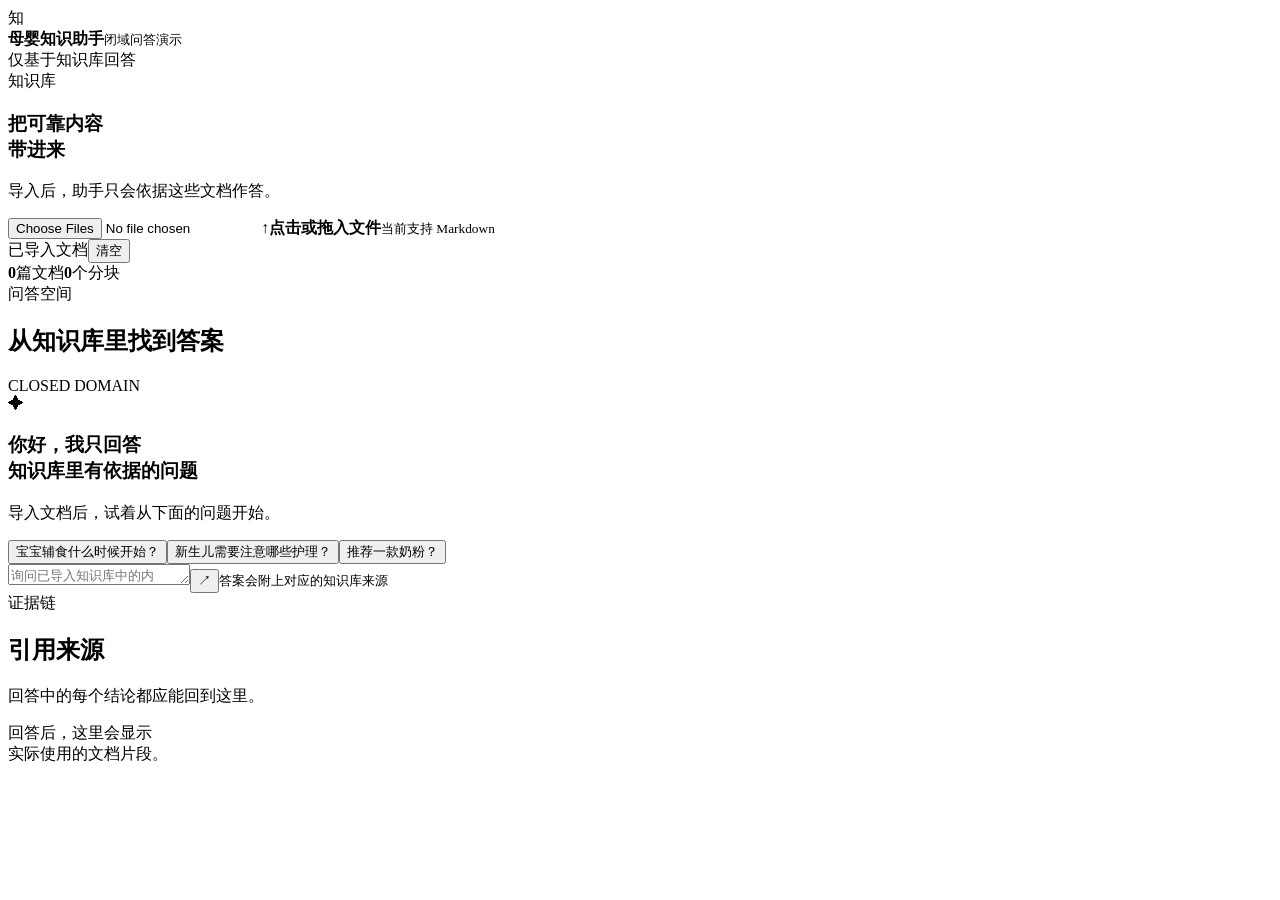
==== static/index.html @ c923e6c6 "feat: add closed-domain baby knowledge demo" ====
<!doctype html>
<html lang="zh-CN">
<head>
  <meta charset="utf-8"><meta name="viewport" content="width=device-width,initial-scale=1">
  <title>母婴知识助手</title><link rel="stylesheet" href="/styles.css">
</head>
<body>
  <header class="topbar"><div class="brand"><span class="brand-mark">知</span><div><strong>母婴知识助手</strong><small>闭域问答演示</small></div></div><div class="top-status"><span class="dot"></span>仅基于知识库回答</div></header>
  <main class="layout">
    <aside class="sidebar">
      <section class="panel import-panel"><div class="eyebrow">知识库</div><h1>把可靠内容<br>带进来</h1><p>导入后，助手只会依据这些文档作答。</p><label class="dropzone" id="dropzone"><input id="file-input" type="file" multiple accept=".md"><span class="upload-icon">↑</span><b>点击或拖入文件</b><small>当前支持 Markdown</small></label></section>
      <section class="docs-section"><div class="section-head"><span>已导入文档</span><button class="text-button" id="reset-btn">清空</button></div><div class="stats"><strong id="doc-count">0</strong><span>篇文档</span><i></i><strong id="chunk-count">0</strong><span>个分块</span></div><div id="doc-list" class="doc-list"></div></section>
    </aside>
    <section class="chat-shell"><div class="chat-head"><div><div class="eyebrow">问答空间</div><h2>从知识库里找到答案</h2></div><span class="mode-badge">CLOSED DOMAIN</span></div><div id="messages" class="messages"><div class="welcome"><div class="welcome-icon">✦</div><h3>你好，我只回答<br>知识库里有依据的问题</h3><p>导入文档后，试着从下面的问题开始。</p><div class="suggestions"><button>宝宝辅食什么时候开始？</button><button>新生儿需要注意哪些护理？</button><button>推荐一款奶粉？</button></div></div></div><form id="ask-form" class="composer"><textarea id="query" rows="1" placeholder="询问已导入知识库中的内容..." required></textarea><button class="send" aria-label="发送">↗</button><small>答案会附上对应的知识库来源</small></form></section>
    <aside class="evidence-panel"><div class="evidence-head"><div class="eyebrow">证据链</div><h2>引用来源</h2><p>回答中的每个结论都应能回到这里。</p></div><div id="citations" class="citations"><div class="empty-evidence">回答后，这里会显示<br>实际使用的文档片段。</div></div></aside>
  </main><div id="toast" class="toast"></div><script src="/app.js"></script>
</body></html>
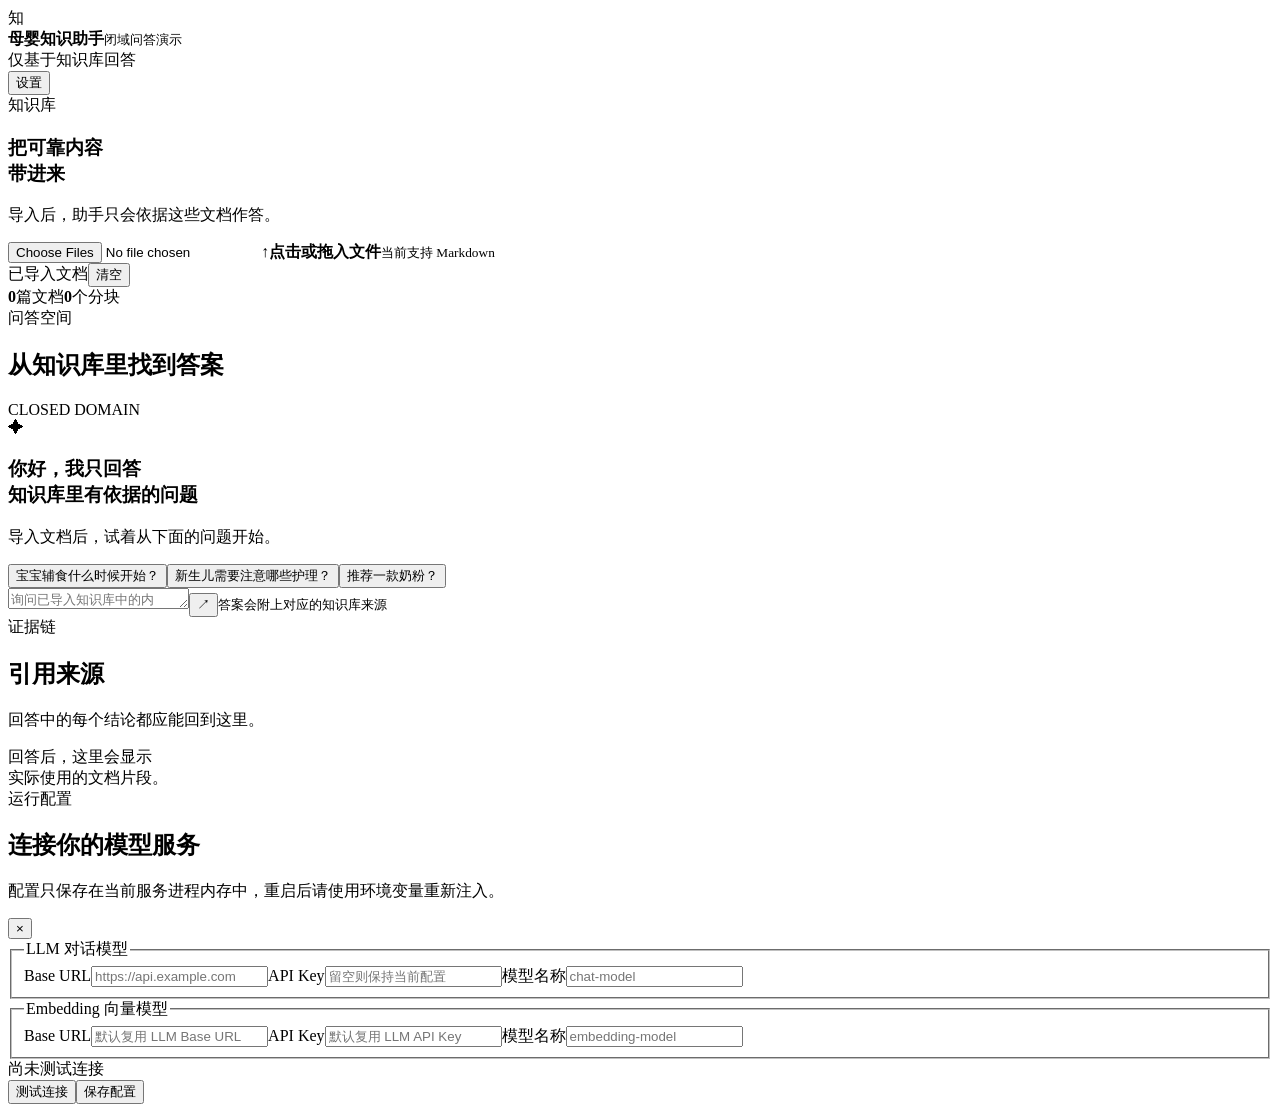
==== commit e8e3add5: "feat: add markdown rendering and model settings" ====
--- a/static/index.html
+++ b/static/index.html
@@ -5,7 +5,7 @@
   <title>母婴知识助手</title><link rel="stylesheet" href="/styles.css">
 </head>
 <body>
-  <header class="topbar"><div class="brand"><span class="brand-mark">知</span><div><strong>母婴知识助手</strong><small>闭域问答演示</small></div></div><div class="top-status"><span class="dot"></span>仅基于知识库回答</div></header>
+  <header class="topbar"><div class="brand"><span class="brand-mark">知</span><div><strong>母婴知识助手</strong><small>闭域问答演示</small></div></div><div class="top-actions"><div class="top-status"><span class="dot"></span>仅基于知识库回答</div><button class="settings-button" id="settings-open">设置</button></div></header>
   <main class="layout">
     <aside class="sidebar">
       <section class="panel import-panel"><div class="eyebrow">知识库</div><h1>把可靠内容<br>带进来</h1><p>导入后，助手只会依据这些文档作答。</p><label class="dropzone" id="dropzone"><input id="file-input" type="file" multiple accept=".md"><span class="upload-icon">↑</span><b>点击或拖入文件</b><small>当前支持 Markdown</small></label></section>
@@ -13,5 +13,6 @@
     </aside>
     <section class="chat-shell"><div class="chat-head"><div><div class="eyebrow">问答空间</div><h2>从知识库里找到答案</h2></div><span class="mode-badge">CLOSED DOMAIN</span></div><div id="messages" class="messages"><div class="welcome"><div class="welcome-icon">✦</div><h3>你好，我只回答<br>知识库里有依据的问题</h3><p>导入文档后，试着从下面的问题开始。</p><div class="suggestions"><button>宝宝辅食什么时候开始？</button><button>新生儿需要注意哪些护理？</button><button>推荐一款奶粉？</button></div></div></div><form id="ask-form" class="composer"><textarea id="query" rows="1" placeholder="询问已导入知识库中的内容..." required></textarea><button class="send" aria-label="发送">↗</button><small>答案会附上对应的知识库来源</small></form></section>
     <aside class="evidence-panel"><div class="evidence-head"><div class="eyebrow">证据链</div><h2>引用来源</h2><p>回答中的每个结论都应能回到这里。</p></div><div id="citations" class="citations"><div class="empty-evidence">回答后，这里会显示<br>实际使用的文档片段。</div></div></aside>
-  </main><div id="toast" class="toast"></div><script src="/app.js"></script>
+  </main>
+  <div class="settings-overlay" id="settings-overlay" aria-hidden="true"><section class="settings-page"><div class="settings-header"><div><div class="eyebrow">运行配置</div><h2>连接你的模型服务</h2><p>配置只保存在当前服务进程内存中，重启后请使用环境变量重新注入。</p></div><button class="close-button" id="settings-close" aria-label="关闭">×</button></div><form id="settings-form"><div class="settings-grid"><fieldset><legend>LLM 对话模型</legend><label>Base URL<input id="llm-base" placeholder="https://api.example.com"></label><label>API Key<input id="llm-key" type="password" placeholder="留空则保持当前配置"></label><label>模型名称<input id="llm-model" placeholder="chat-model"></label></fieldset><fieldset><legend>Embedding 向量模型</legend><label>Base URL<input id="embedding-base" placeholder="默认复用 LLM Base URL"></label><label>API Key<input id="embedding-key" type="password" placeholder="默认复用 LLM API Key"></label><label>模型名称<input id="embedding-model" placeholder="embedding-model"></label></fieldset></div><div class="settings-footer"><span id="config-status">尚未测试连接</span><div><button type="button" class="secondary-button" id="config-test">测试连接</button><button type="submit" class="primary-button">保存配置</button></div></div></form></section></div><div id="toast" class="toast"></div><script src="/app.js"></script>
 </body></html>
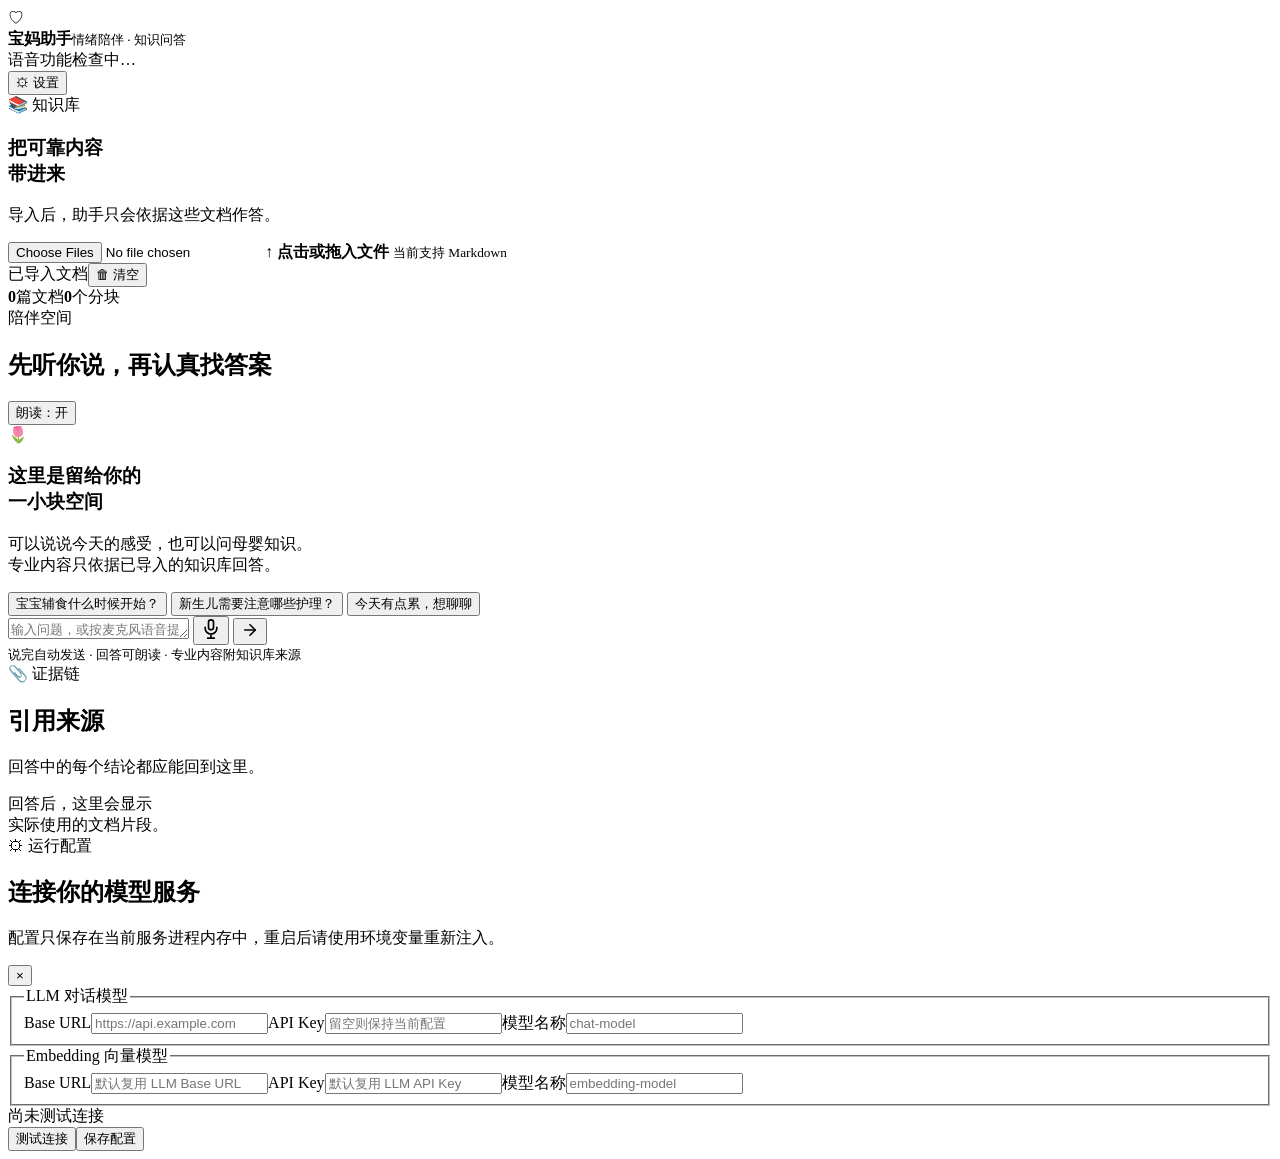
==== commit 89279304: "feat: add voice-enabled maternal companion" ====
--- a/static/index.html
+++ b/static/index.html
@@ -2,17 +2,87 @@
 <html lang="zh-CN">
 <head>
   <meta charset="utf-8"><meta name="viewport" content="width=device-width,initial-scale=1">
-  <title>母婴知识助手</title><link rel="stylesheet" href="/styles.css">
+  <title>宝妈助手 · 情绪陪伴</title><link rel="stylesheet" href="/styles.css">
 </head>
 <body>
-  <header class="topbar"><div class="brand"><span class="brand-mark">知</span><div><strong>母婴知识助手</strong><small>闭域问答演示</small></div></div><div class="top-actions"><div class="top-status"><span class="dot"></span>仅基于知识库回答</div><button class="settings-button" id="settings-open">设置</button></div></header>
+  <header class="topbar">
+    <div class="brand"><span class="brand-mark">♡</span><div><strong>宝妈助手</strong><small>情绪陪伴 · 知识问答</small></div></div>
+    <div class="top-actions">
+      <div class="top-status" id="speech-status" title="语音由浏览器提供，后端只接收识别后的文字"><span class="dot"></span><span id="speech-status-text">语音功能检查中…</span></div>
+      <button class="settings-button" id="settings-open">⚙ 设置</button>
+    </div>
+  </header>
   <main class="layout">
     <aside class="sidebar">
-      <section class="panel import-panel"><div class="eyebrow">知识库</div><h1>把可靠内容<br>带进来</h1><p>导入后，助手只会依据这些文档作答。</p><label class="dropzone" id="dropzone"><input id="file-input" type="file" multiple accept=".md"><span class="upload-icon">↑</span><b>点击或拖入文件</b><small>当前支持 Markdown</small></label></section>
-      <section class="docs-section"><div class="section-head"><span>已导入文档</span><button class="text-button" id="reset-btn">清空</button></div><div class="stats"><strong id="doc-count">0</strong><span>篇文档</span><i></i><strong id="chunk-count">0</strong><span>个分块</span></div><div id="doc-list" class="doc-list"></div></section>
+      <section class="panel import-panel">
+        <div class="eyebrow">📚 知识库</div>
+        <h1>把可靠内容<br>带进来</h1>
+        <p>导入后，助手只会依据这些文档作答。</p>
+        <label class="dropzone" id="dropzone">
+          <input id="file-input" type="file" multiple accept=".md">
+          <span class="upload-icon">↑</span>
+          <b>点击或拖入文件</b>
+          <small>当前支持 Markdown</small>
+        </label>
+      </section>
+      <section class="docs-section">
+        <div class="section-head"><span>已导入文档</span><button class="text-button" id="reset-btn">🗑 清空</button></div>
+        <div class="stats"><strong id="doc-count">0</strong><span>篇文档</span><i></i><strong id="chunk-count">0</strong><span>个分块</span></div>
+        <div id="doc-list" class="doc-list"></div>
+      </section>
     </aside>
-    <section class="chat-shell"><div class="chat-head"><div><div class="eyebrow">问答空间</div><h2>从知识库里找到答案</h2></div><span class="mode-badge">CLOSED DOMAIN</span></div><div id="messages" class="messages"><div class="welcome"><div class="welcome-icon">✦</div><h3>你好，我只回答<br>知识库里有依据的问题</h3><p>导入文档后，试着从下面的问题开始。</p><div class="suggestions"><button>宝宝辅食什么时候开始？</button><button>新生儿需要注意哪些护理？</button><button>推荐一款奶粉？</button></div></div></div><form id="ask-form" class="composer"><textarea id="query" rows="1" placeholder="询问已导入知识库中的内容..." required></textarea><button class="send" aria-label="发送">↗</button><small>答案会附上对应的知识库来源</small></form></section>
-    <aside class="evidence-panel"><div class="evidence-head"><div class="eyebrow">证据链</div><h2>引用来源</h2><p>回答中的每个结论都应能回到这里。</p></div><div id="citations" class="citations"><div class="empty-evidence">回答后，这里会显示<br>实际使用的文档片段。</div></div></aside>
+
+    <section class="chat-shell">
+      <div class="chat-head">
+        <div><div class="eyebrow">陪伴空间</div><h2>先听你说，再认真找答案</h2></div>
+        <button type="button" class="speech-toggle" id="speech-toggle" aria-pressed="true" title="关闭回答朗读">朗读：开</button>
+      </div>
+      <div id="messages" class="messages">
+        <div class="welcome">
+          <div class="welcome-icon">🌷</div>
+          <h3>这里是留给你的<br>一小块空间</h3>
+          <p>可以说说今天的感受，也可以问母婴知识。<br>专业内容只依据已导入的知识库回答。</p>
+          <div class="suggestions">
+            <button>宝宝辅食什么时候开始？</button>
+            <button>新生儿需要注意哪些护理？</button>
+            <button>今天有点累，想聊聊</button>
+          </div>
+        </div>
+      </div>
+      <form id="ask-form" class="composer">
+        <div class="composer-row">
+          <textarea id="query" rows="1" placeholder="输入问题，或按麦克风语音提问…" required></textarea>
+          <button type="button" class="voice-btn" id="voice-btn" aria-label="语音输入" title="点击开始语音输入">
+            <svg class="mic-icon" viewBox="0 0 24 24" width="20" height="20" fill="none" stroke="currentColor" stroke-width="2" stroke-linecap="round" stroke-linejoin="round"><rect x="9" y="1" width="6" height="12" rx="3"/><path d="M19 10v1a7 7 0 0 1-14 0v-1"/><line x1="12" y1="19" x2="12" y2="23"/><line x1="8" y1="23" x2="16" y2="23"/></svg>
+          </button>
+          <button class="send" aria-label="发送">
+            <svg viewBox="0 0 24 24" width="18" height="18" fill="none" stroke="currentColor" stroke-width="2.2" stroke-linecap="round" stroke-linejoin="round"><line x1="5" y1="12" x2="19" y2="12"/><polyline points="12 5 19 12 12 19"/></svg>
+          </button>
+        </div>
+        <small id="composer-hint">说完自动发送 · 回答可朗读 · 专业内容附知识库来源</small>
+      </form>
+    </section>
+
+    <aside class="evidence-panel">
+      <div class="evidence-head"><div class="eyebrow">📎 证据链</div><h2>引用来源</h2><p>回答中的每个结论都应能回到这里。</p></div>
+      <div id="citations" class="citations">
+        <div class="empty-evidence">回答后，这里会显示<br>实际使用的文档片段。</div>
+      </div>
+    </aside>
   </main>
-  <div class="settings-overlay" id="settings-overlay" aria-hidden="true"><section class="settings-page"><div class="settings-header"><div><div class="eyebrow">运行配置</div><h2>连接你的模型服务</h2><p>配置只保存在当前服务进程内存中，重启后请使用环境变量重新注入。</p></div><button class="close-button" id="settings-close" aria-label="关闭">×</button></div><form id="settings-form"><div class="settings-grid"><fieldset><legend>LLM 对话模型</legend><label>Base URL<input id="llm-base" placeholder="https://api.example.com"></label><label>API Key<input id="llm-key" type="password" placeholder="留空则保持当前配置"></label><label>模型名称<input id="llm-model" placeholder="chat-model"></label></fieldset><fieldset><legend>Embedding 向量模型</legend><label>Base URL<input id="embedding-base" placeholder="默认复用 LLM Base URL"></label><label>API Key<input id="embedding-key" type="password" placeholder="默认复用 LLM API Key"></label><label>模型名称<input id="embedding-model" placeholder="embedding-model"></label></fieldset></div><div class="settings-footer"><span id="config-status">尚未测试连接</span><div><button type="button" class="secondary-button" id="config-test">测试连接</button><button type="submit" class="primary-button">保存配置</button></div></div></form></section></div><div id="toast" class="toast"></div><script src="/app.js"></script>
+
+  <div class="settings-overlay" id="settings-overlay" aria-hidden="true">
+    <section class="settings-page">
+      <div class="settings-header"><div><div class="eyebrow">⚙ 运行配置</div><h2>连接你的模型服务</h2><p>配置只保存在当前服务进程内存中，重启后请使用环境变量重新注入。</p></div><button class="close-button" id="settings-close" aria-label="关闭">×</button></div>
+      <form id="settings-form">
+        <div class="settings-grid">
+          <fieldset><legend>LLM 对话模型</legend><label>Base URL<input id="llm-base" placeholder="https://api.example.com"></label><label>API Key<input id="llm-key" type="password" placeholder="留空则保持当前配置"></label><label>模型名称<input id="llm-model" placeholder="chat-model"></label></fieldset>
+          <fieldset><legend>Embedding 向量模型</legend><label>Base URL<input id="embedding-base" placeholder="默认复用 LLM Base URL"></label><label>API Key<input id="embedding-key" type="password" placeholder="默认复用 LLM API Key"></label><label>模型名称<input id="embedding-model" placeholder="embedding-model"></label></fieldset>
+        </div>
+        <div class="settings-footer"><span id="config-status">尚未测试连接</span><div><button type="button" class="secondary-button" id="config-test">测试连接</button><button type="submit" class="primary-button">保存配置</button></div></div>
+      </form>
+    </section>
+  </div>
+  <div id="toast" class="toast"></div>
+  <script src="/app.js"></script>
 </body></html>
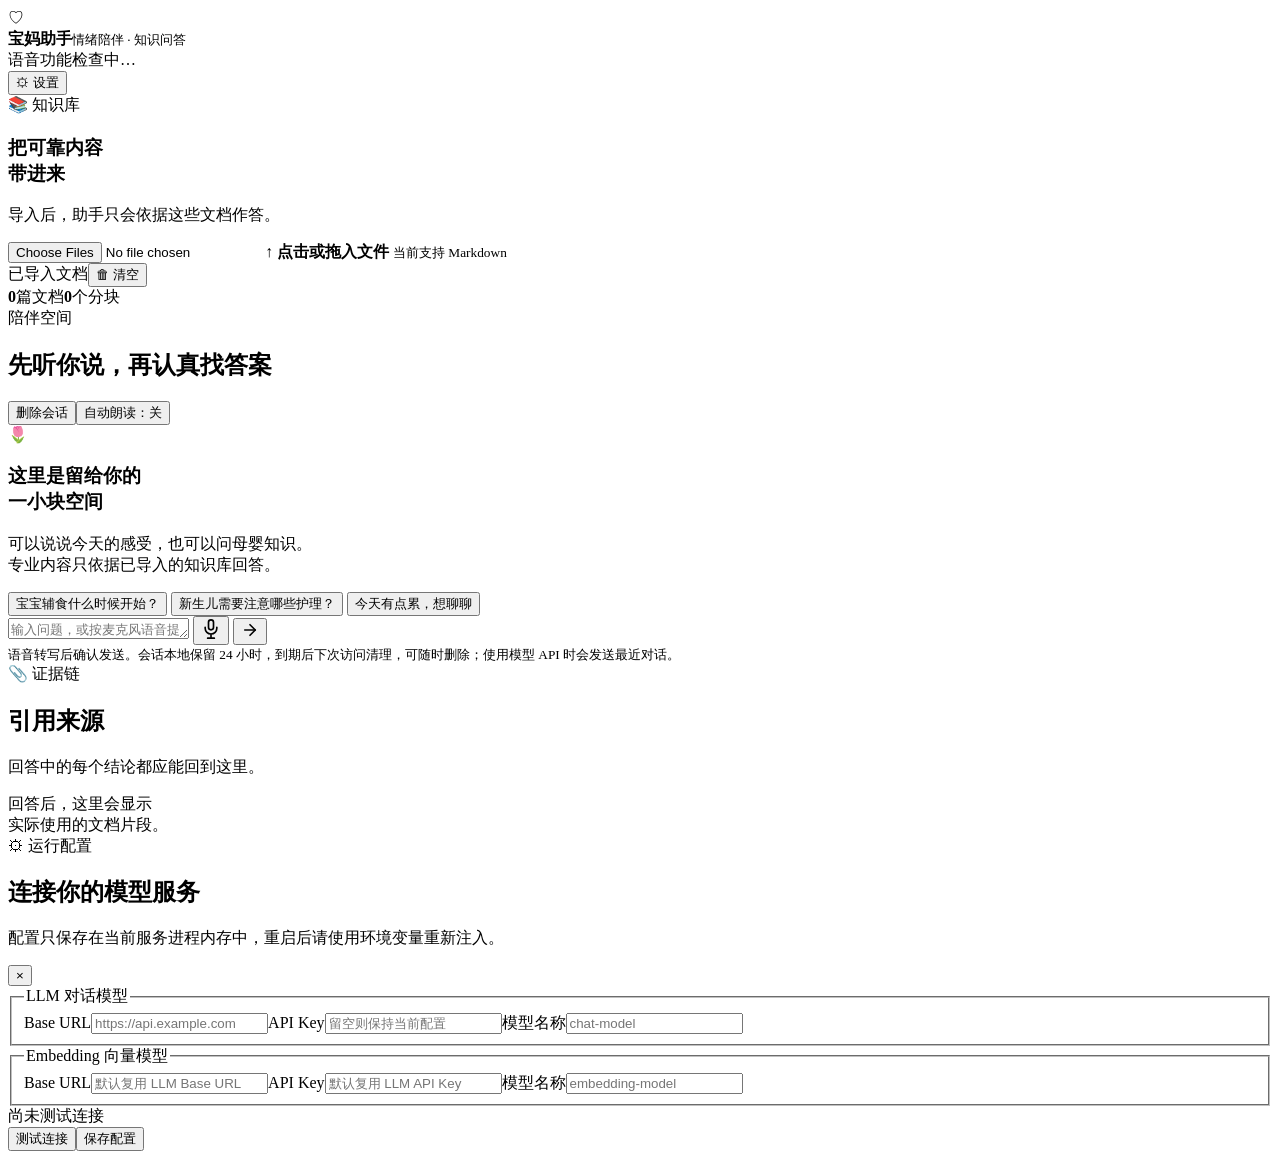
==== commit 4399d705: "feat: add persistent sessions and execution status" ====
--- a/static/index.html
+++ b/static/index.html
@@ -35,7 +35,7 @@
     <section class="chat-shell">
       <div class="chat-head">
         <div><div class="eyebrow">陪伴空间</div><h2>先听你说，再认真找答案</h2></div>
-        <button type="button" class="speech-toggle" id="speech-toggle" aria-pressed="true" title="关闭回答朗读">朗读：开</button>
+        <div class="top-actions"><button type="button" class="speech-toggle" id="clear-chat" title="删除本地会话">删除会话</button><button type="button" class="speech-toggle" id="speech-toggle" aria-pressed="false" title="自动朗读回答">自动朗读：关</button></div>
       </div>
       <div id="messages" class="messages">
         <div class="welcome">
@@ -51,7 +51,7 @@
       </div>
       <form id="ask-form" class="composer">
         <div class="composer-row">
-          <textarea id="query" rows="1" placeholder="输入问题，或按麦克风语音提问…" required></textarea>
+          <textarea id="query" rows="1" maxlength="500" placeholder="输入问题，或按麦克风语音提问…" aria-label="消息" required></textarea>
           <button type="button" class="voice-btn" id="voice-btn" aria-label="语音输入" title="点击开始语音输入">
             <svg class="mic-icon" viewBox="0 0 24 24" width="20" height="20" fill="none" stroke="currentColor" stroke-width="2" stroke-linecap="round" stroke-linejoin="round"><rect x="9" y="1" width="6" height="12" rx="3"/><path d="M19 10v1a7 7 0 0 1-14 0v-1"/><line x1="12" y1="19" x2="12" y2="23"/><line x1="8" y1="23" x2="16" y2="23"/></svg>
           </button>
@@ -59,7 +59,7 @@
             <svg viewBox="0 0 24 24" width="18" height="18" fill="none" stroke="currentColor" stroke-width="2.2" stroke-linecap="round" stroke-linejoin="round"><line x1="5" y1="12" x2="19" y2="12"/><polyline points="12 5 19 12 12 19"/></svg>
           </button>
         </div>
-        <small id="composer-hint">说完自动发送 · 回答可朗读 · 专业内容附知识库来源</small>
+        <small id="composer-hint">语音转写后确认发送。会话本地保留 24 小时，到期后下次访问清理，可随时删除；使用模型 API 时会发送最近对话。</small>
       </form>
     </section>
 
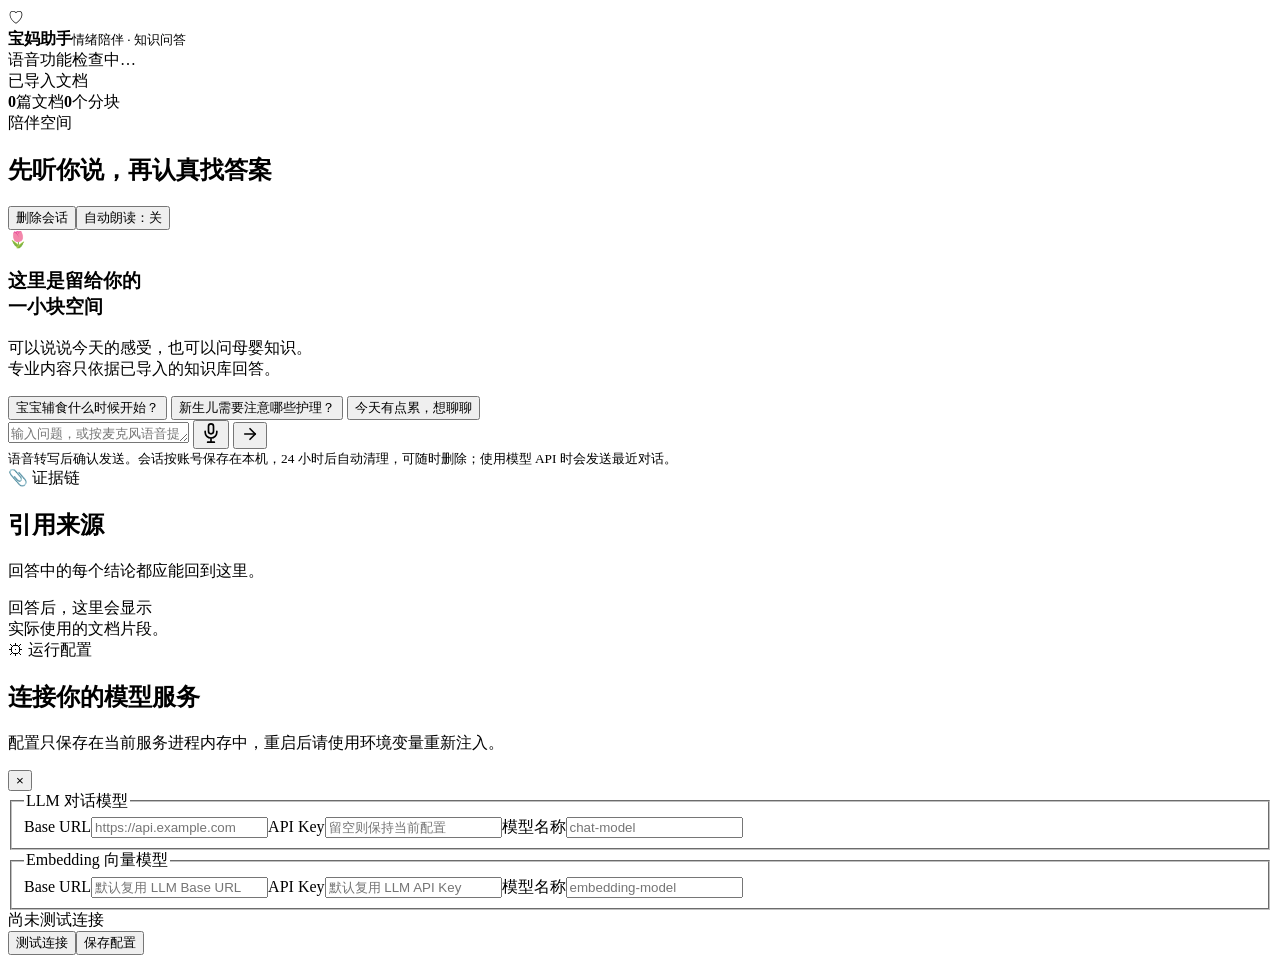
==== commit fa88a6c4: "feat: add invite-only accounts and per-account session isolation - AuthStore: PBKDF2 password hashin" ====
--- a/static/index.html
+++ b/static/index.html
@@ -2,19 +2,25 @@
 <html lang="zh-CN">
 <head>
   <meta charset="utf-8"><meta name="viewport" content="width=device-width,initial-scale=1">
-  <title>宝妈助手 · 情绪陪伴</title><link rel="stylesheet" href="/styles.css">
+  <title>宝妈助手 · 情绪陪伴</title><link rel="stylesheet" href="/styles.css"><link rel="stylesheet" href="/auth.css">
 </head>
 <body>
   <header class="topbar">
     <div class="brand"><span class="brand-mark">♡</span><div><strong>宝妈助手</strong><small>情绪陪伴 · 知识问答</small></div></div>
     <div class="top-actions">
       <div class="top-status" id="speech-status" title="语音由浏览器提供，后端只接收识别后的文字"><span class="dot"></span><span id="speech-status-text">语音功能检查中…</span></div>
-      <button class="settings-button" id="settings-open">⚙ 设置</button>
+      <div class="user-chip" id="user-chip" hidden>
+        <span id="user-name"></span>
+        <span id="user-role" class="role-badge"></span>
+        <a href="/accounts.html" id="accounts-link" hidden class="settings-button">账号管理</a>
+        <button class="settings-button" id="logout-btn">退出</button>
+      </div>
+      <button class="settings-button" id="settings-open" hidden>⚙ 设置</button>
     </div>
   </header>
   <main class="layout">
     <aside class="sidebar">
-      <section class="panel import-panel">
+      <section class="panel import-panel" id="import-panel" hidden>
         <div class="eyebrow">📚 知识库</div>
         <h1>把可靠内容<br>带进来</h1>
         <p>导入后，助手只会依据这些文档作答。</p>
@@ -26,7 +32,7 @@
         </label>
       </section>
       <section class="docs-section">
-        <div class="section-head"><span>已导入文档</span><button class="text-button" id="reset-btn">🗑 清空</button></div>
+        <div class="section-head"><span>已导入文档</span><button class="text-button" id="reset-btn" hidden>🗑 清空</button></div>
         <div class="stats"><strong id="doc-count">0</strong><span>篇文档</span><i></i><strong id="chunk-count">0</strong><span>个分块</span></div>
         <div id="doc-list" class="doc-list"></div>
       </section>
@@ -59,7 +65,7 @@
             <svg viewBox="0 0 24 24" width="18" height="18" fill="none" stroke="currentColor" stroke-width="2.2" stroke-linecap="round" stroke-linejoin="round"><line x1="5" y1="12" x2="19" y2="12"/><polyline points="12 5 19 12 12 19"/></svg>
           </button>
         </div>
-        <small id="composer-hint">语音转写后确认发送。会话本地保留 24 小时，到期后下次访问清理，可随时删除；使用模型 API 时会发送最近对话。</small>
+        <small id="composer-hint">语音转写后确认发送。会话按账号保存在本机，24 小时后自动清理，可随时删除；使用模型 API 时会发送最近对话。</small>
       </form>
     </section>
 
@@ -84,5 +90,6 @@
     </section>
   </div>
   <div id="toast" class="toast"></div>
+  <script src="/auth.js"></script>
   <script src="/app.js"></script>
 </body></html>
